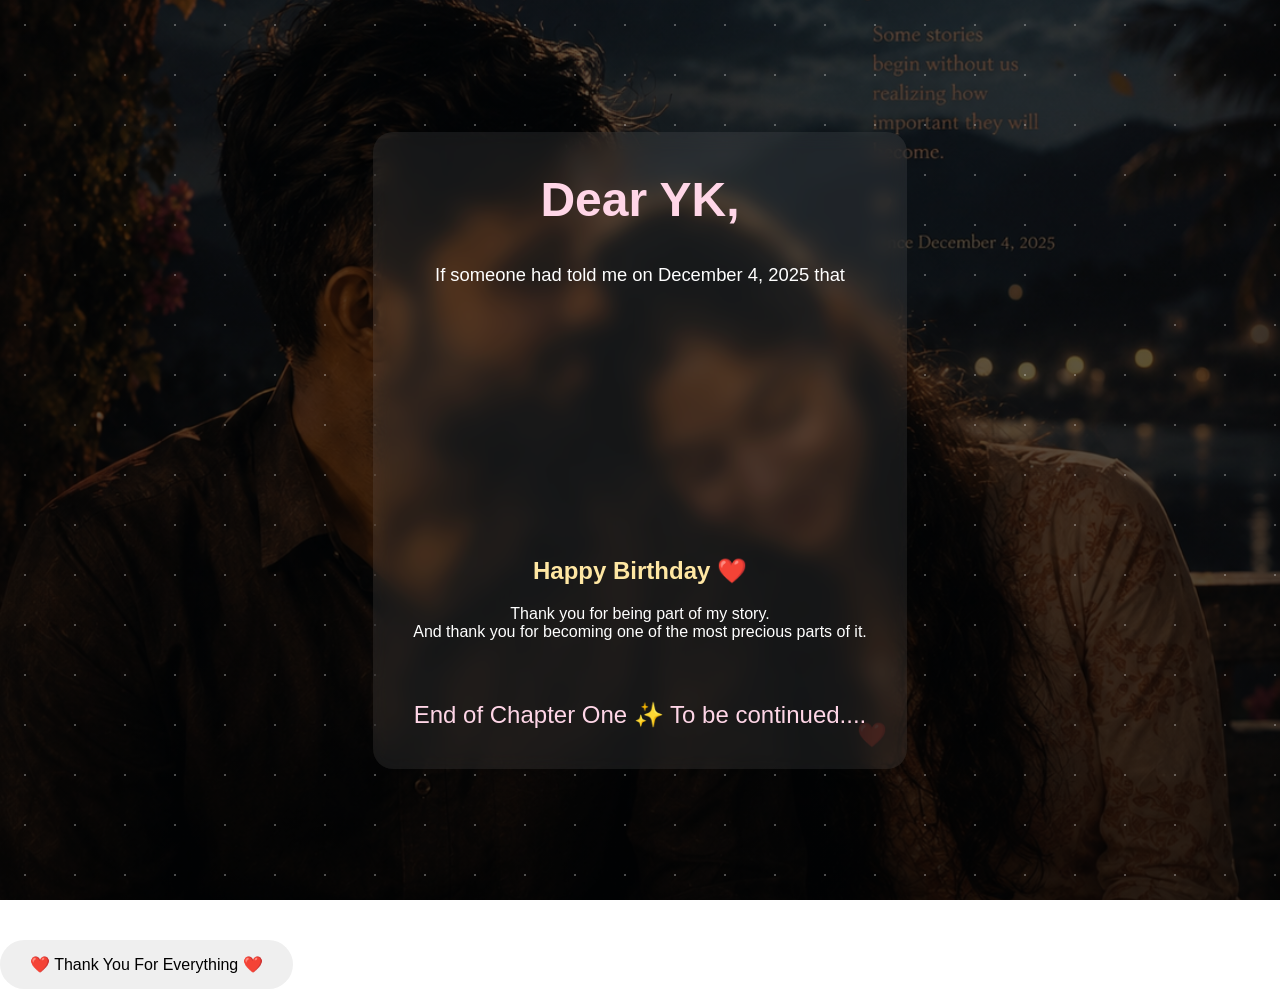
==== letter.html @ 9af02eb4 "Add files via upload" ====
<!DOCTYPE html>
<html lang="en">
<head>
<meta charset="UTF-8">
<meta name="viewport" content="width=device-width, initial-scale=1.0">

<title>For YK</title>

<link rel="stylesheet" href="css/style.css">
</head>

<body>

<div class="stars"></div>

<section class="letter-page">

    <div class="letter-overlay">

        <h1>Dear YK,</h1>

        <p id="typewriter"></p>

        <div class="birthday-section">

            <h2>Happy Birthday ❤️</h2>

            <p>
                Thank you for being part of my story.
            </p>

            <p>
                And thank you for becoming one of the most precious parts of it.
            </p>

        </div>

        <div class="ending">

            End of Chapter One ✨
            To be continued....
        </div>
        <a href="secret.html" class="secret-heart">❤️</a>

    </div>

</section>

<script src="js/script.js"></script>
<button class="final-btn">
    ❤️ Thank You For Everything ❤️
</button>

</body>
</html>
---- css/style.css ----
/* RESET */

*{
    margin:0;
    padding:0;
    box-sizing:border-box;
}

body{
    font-family:'Poppins',sans-serif;
    overflow-x:hidden;
}

/* HERO SECTION */

.hero{
    height:100vh;
    width:100%;
    background-image:url('../pics/walking.jpg');
    background-size:cover;
    background-position:center;
    position:relative;

    display:flex;
    justify-content:center;
    align-items:center;
    text-align:center;
}

/* DARK OVERLAY */

.overlay{
    position:absolute;
    top:0;
    left:0;
    width:100%;
    height:100%;

    background:rgba(0,0,0,0.55);
}

/* CONTENT */

.hero-content{
    position:relative;
    z-index:2;
    color:white;
    width:90%;
    max-width:800px;
}

.hero-content h1{
    font-family:'Playfair Display',serif;
    font-size:4rem;
    margin-bottom:20px;
    letter-spacing:2px;
}

.hero-content p{
    font-size:1.2rem;
    line-height:1.8;
}

.date{
    margin-top:20px;
    color:#ffd6e7;
}

.counter{
    margin-top:25px;
    font-size:1.3rem;
    font-weight:500;
    color:#ffe7a3;
}

/* BUTTON */

.btn{
    display:inline-block;
    margin-top:40px;

    text-decoration:none;
    color:white;

    border:2px solid white;
    padding:14px 30px;

    border-radius:50px;

    transition:0.4s;
}

.btn:hover{
    background:white;
    color:black;
    transform:translateY(-3px);
}

/* ANIMATIONS */

.fade-in{
    opacity:0;
    animation:fadeIn 2s ease forwards;
}

.delay{
    animation-delay:1s;
}

.delay2{
    animation-delay:2s;
}

.delay3{
    animation-delay:3s;
}

.delay4{
    animation-delay:4s;
}

@keyframes fadeIn{

    from{
        opacity:0;
        transform:translateY(20px);
    }

    to{
        opacity:1;
        transform:translateY(0);
    }
}

/* MOBILE */

@media(max-width:768px){

    .hero-content h1{
        font-size:2.8rem;
    }

    .hero-content p{
        font-size:1rem;
    }

    .counter{
        font-size:1.1rem;
    }

    .btn{
        padding:12px 24px;
    }

}




/* STORY PAGE */

.story-section{

    min-height:100vh;

    background:
    linear-gradient(
    rgba(5,10,25,0.9),
    rgba(10,15,35,0.95)
    );

    display:flex;
    justify-content:center;
    align-items:center;

    padding:50px 20px;
}

.story-container{

    max-width:800px;

    text-align:center;

    color:white;
}

.story-container h1{

    font-family:'Playfair Display',serif;

    font-size:4rem;

    margin-bottom:20px;

    color:#ffd6e7;
}

.line{

    width:120px;
    height:3px;

    background:white;

    margin:25px auto;
}

.story-container p{

    font-size:1.2rem;

    line-height:2;

    margin-bottom:10px;
}

.special-text{

    color:#f3f3f3;
}

.story-container .btn{

    margin-top:50px;
}





/* MEMORY PAGE */

.memory-page{

    min-height:100vh;

    background:#07101f;

    display:flex;

    justify-content:center;

    align-items:center;

    gap:60px;

    padding:50px;

    flex-wrap:wrap;
}

.memory-image img{

    width:350px;

    border-radius:20px;

    box-shadow:0 0 30px rgba(255,255,255,0.15);
}

.memory-text{

    max-width:600px;

    color:white;
}

.memory-text h1{

    font-family:'Playfair Display',serif;

    font-size:3rem;

    color:#ffd6e7;

    margin-bottom:20px;
}

.memory-text p{

    line-height:2;

    margin-bottom:15px;

    font-size:1.1rem;
}

@media(max-width:768px){

    .memory-image img{

        width:90%;
    }

    .memory-text h1{

        font-size:2rem;
    }

}





/* MOMENTS PAGE */

.moments-page{

    background:#091423;

    min-height:100vh;

    padding:80px 20px;

    color:white;
}

.section-title{

    text-align:center;

    font-size:3rem;

    font-family:'Playfair Display',serif;

    margin-bottom:70px;

    color:#ffd6e7;
}

.moment-card{

    display:flex;

    align-items:center;

    justify-content:center;

    gap:50px;

    margin-bottom:80px;

    flex-wrap:wrap;
}

.reverse{

    flex-direction:row-reverse;
}

.moment-card img{

    width:350px;

    border-radius:20px;

    box-shadow:0 0 25px rgba(255,255,255,0.15);
}

.moment-text{

    max-width:500px;
}

.moment-text h2{

    margin-bottom:20px;

    color:#ffe7a3;

    font-family:'Playfair Display',serif;
}

.moment-text p{

    line-height:2;

    margin-bottom:10px;
}

.next-btn{

    display:block;

    width:220px;

    margin:40px auto;
}

@media(max-width:768px){

    .section-title{

        font-size:2rem;
    }

    .moment-card img{

        width:90%;
    }
}





/* ANIME PAGE */

.anime-page{

    min-height:100vh;

    background:#08111f;

    display:flex;

    justify-content:center;

    align-items:center;

    padding:50px 20px;
}

.anime-overlay{

    text-align:center;

    color:white;

    max-width:800px;
}

.anime-overlay img{

    width:100%;

    max-width:500px;

    border-radius:20px;

    margin-bottom:30px;

    box-shadow:0 0 35px rgba(255,255,255,0.15);
}

.anime-overlay h1{

    font-family:'Playfair Display',serif;

    font-size:3rem;

    color:#ffd6e7;

    margin-bottom:20px;
}

.anime-overlay p{

    line-height:2;

    margin-bottom:15px;
}

.highlight{

    color:#ffe7a3;

    font-size:1.2rem;

    margin-top:20px;
}

@media(max-width:768px){

    .anime-overlay h1{

        font-size:2rem;
    }

}




/* FINAL PAGE */

.letter-page{

    min-height:100vh;

    background:
    linear-gradient(
    rgba(0,0,0,0.55),
    rgba(0,0,0,0.75)
    ),
    url('../pics/moonlight.png');

    background-size:cover;
    background-position:center;

    display:flex;
    justify-content:center;
    align-items:center;

    padding:40px;
}

.letter-overlay{

    max-width:900px;

    background:rgba(255,255,255,0.08);

    backdrop-filter:blur(10px);

    border-radius:20px;

    padding:40px;

    color:white;

    text-align:center;
}

.letter-overlay h1{

    font-size:3rem;

    margin-bottom:30px;

    color:#ffd6e7;
}

#typewriter{

    font-size:1.15rem;

    line-height:2;

    min-height:250px;
}

.birthday-section{

    margin-top:50px;
}

.birthday-section h2{

    color:#ffe7a3;

    margin-bottom:20px;
}

.ending{

    margin-top:60px;

    font-size:1.5rem;

    color:#ffd6e7;
}

.stars{
    position:fixed;
    top:0;
    left:0;

    width:100%;
    height:100%;

    background:
    radial-gradient(white 1px, transparent 1px);

    background-size:50px 50px;

    animation:starsMove 60s linear infinite;

    opacity:0.3;

    pointer-events:none;
}

@keyframes starsMove{

    from{
        transform:translateY(0);
    }

    to{
        transform:translateY(-300px);
    }
}



body{
    animation:fadePage 1s ease;
}

@keyframes fadePage{
    from{
        opacity:0;
    }
    to{
        opacity:1;
    }
}


.final-btn{
    margin-top:40px;
    padding:15px 30px;
    border:none;
    border-radius:50px;
    cursor:pointer;
    font-size:1rem;
}



/* PAGE TRANSITION */

body{
    animation: pageFadeIn 1.2s ease;
}

@keyframes pageFadeIn{

    from{
        opacity:0;
        transform:translateY(15px);
    }

    to{
        opacity:1;
        transform:translateY(0);
    }

}


.fade-out{

    opacity:0;

    transform:translateY(-15px);

    transition:all is ease;
}


.letter-overlay{

    animation:floatCard 5s ease-in-out infinite;
}

@keyframes floatCard{

    0%,100%{
        transform:translateY(0);
    }

    50%{
        transform:translateY(-10px);
    }
}


.secret-heart{

    position:fixed;

    bottom:20px;

    right:20px;

    text-decoration:none;

    font-size:1.5rem;

    opacity:0.15;

    transition:0.4s;
}

.secret-heart:hover{

    opacity:1;

    transform:scale(1.3);
}
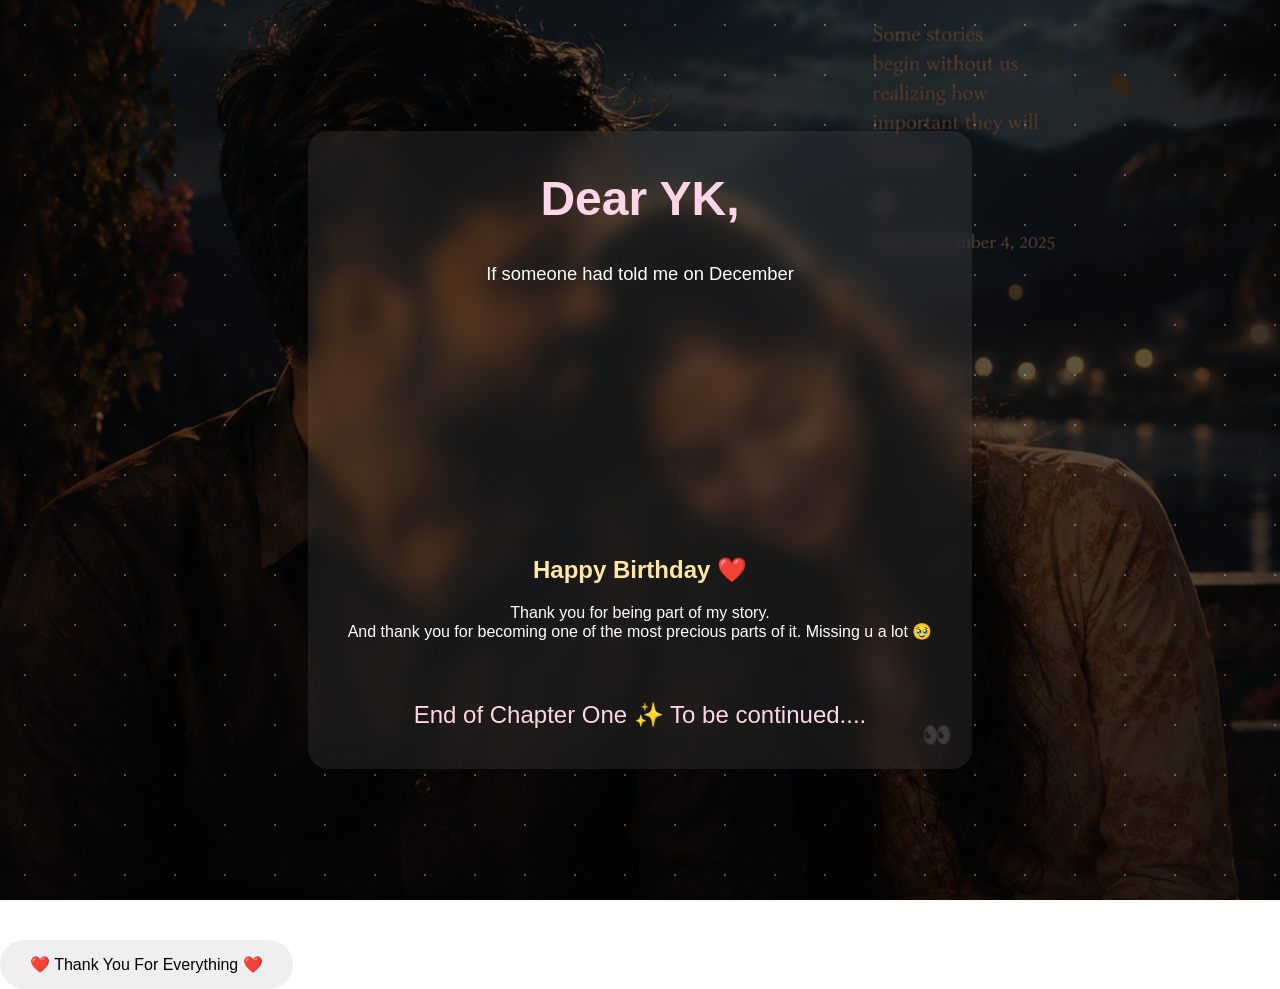
==== commit de148c2a: "Update letter.html" ====
--- a/letter.html
+++ b/letter.html
@@ -31,6 +31,7 @@
 
             <p>
                 And thank you for becoming one of the most precious parts of it.
+                Missing u a lot 🥹
             </p>
 
         </div>
@@ -40,7 +41,7 @@
             End of Chapter One ✨
             To be continued....
         </div>
-        <a href="secret.html" class="secret-heart">❤️</a>
+        <a href="secret.html" class="secret-heart">👀</a>
 
     </div>
 
@@ -52,4 +53,4 @@
 </button>
 
 </body>
-</html>+</html>
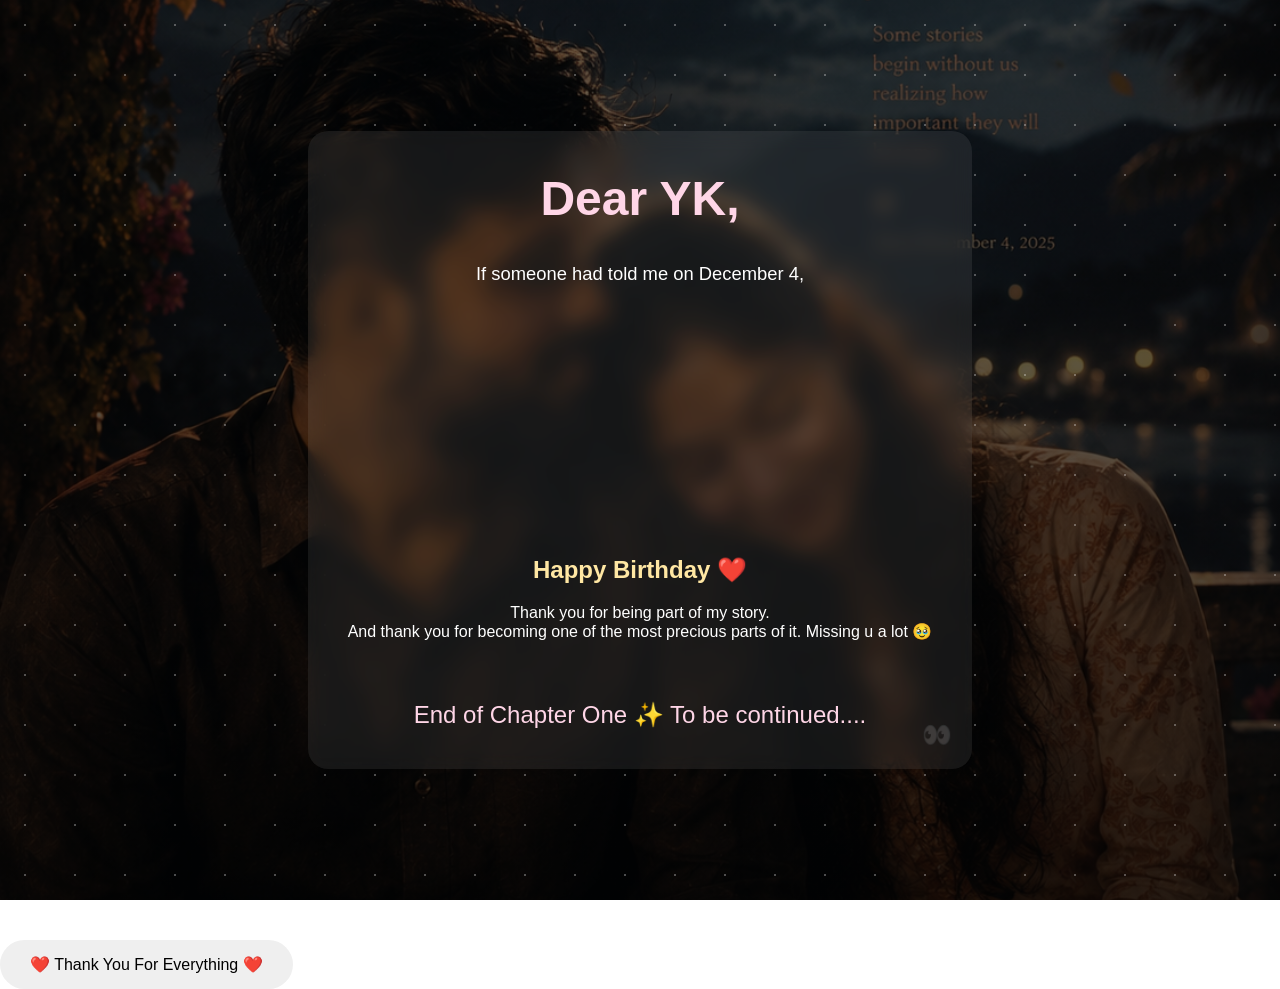
==== commit 805e6c1b: "Update letter.html" ====
--- a/letter.html
+++ b/letter.html
@@ -23,7 +23,7 @@
 
         <div class="birthday-section">
 
-            <h2>Happy Birthday ❤️</h2>
+            <h2>Happy  Birthday ❤️</h2>
 
             <p>
                 Thank you for being part of my story.
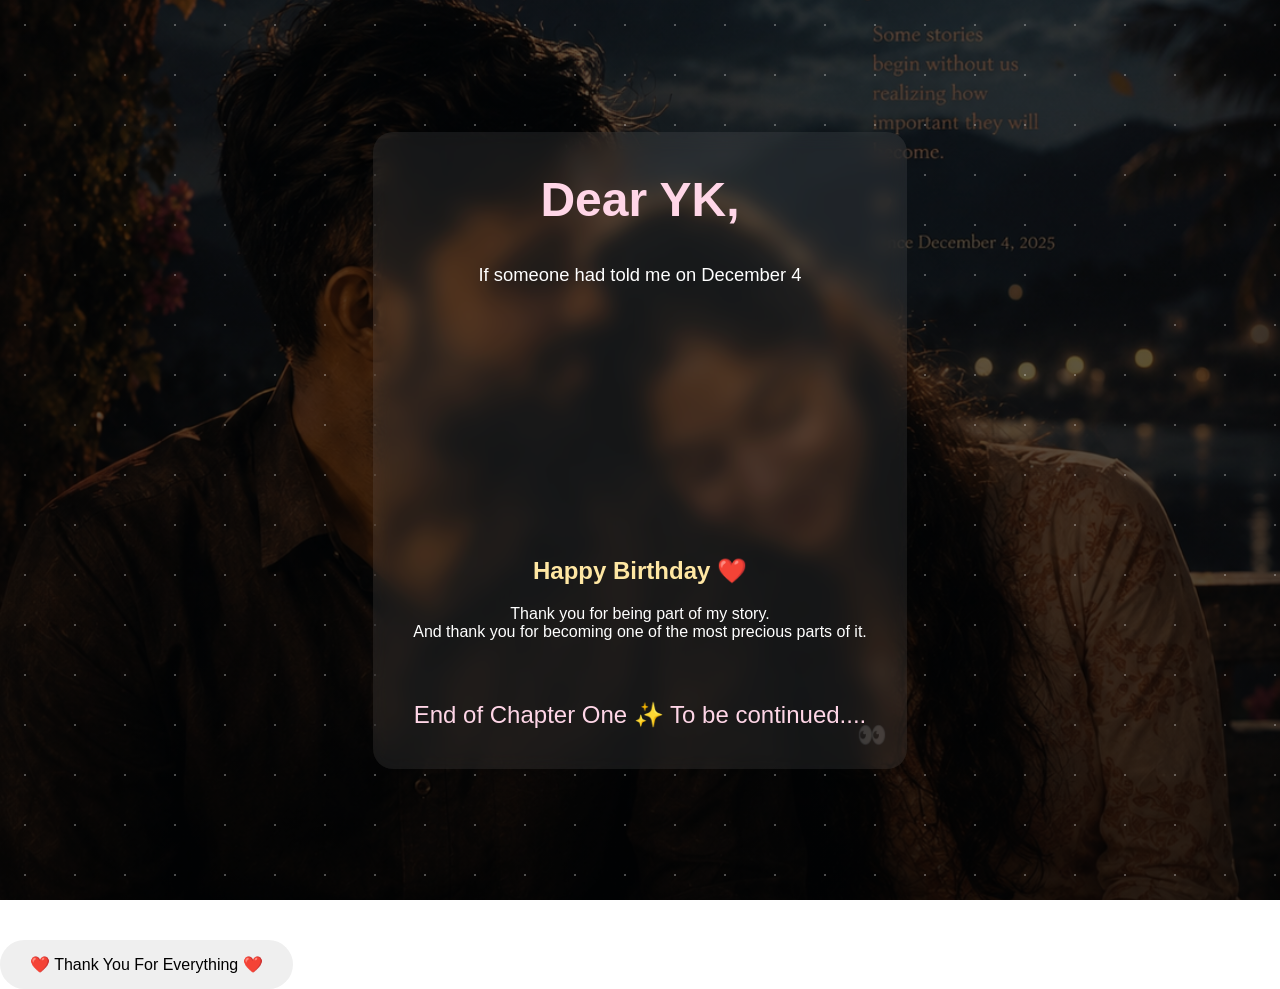
==== commit 3123df11: "Update letter.html" ====
--- a/letter.html
+++ b/letter.html
@@ -31,7 +31,7 @@
 
             <p>
                 And thank you for becoming one of the most precious parts of it.
-                Missing u a lot 🥹
+                
             </p>
 
         </div>
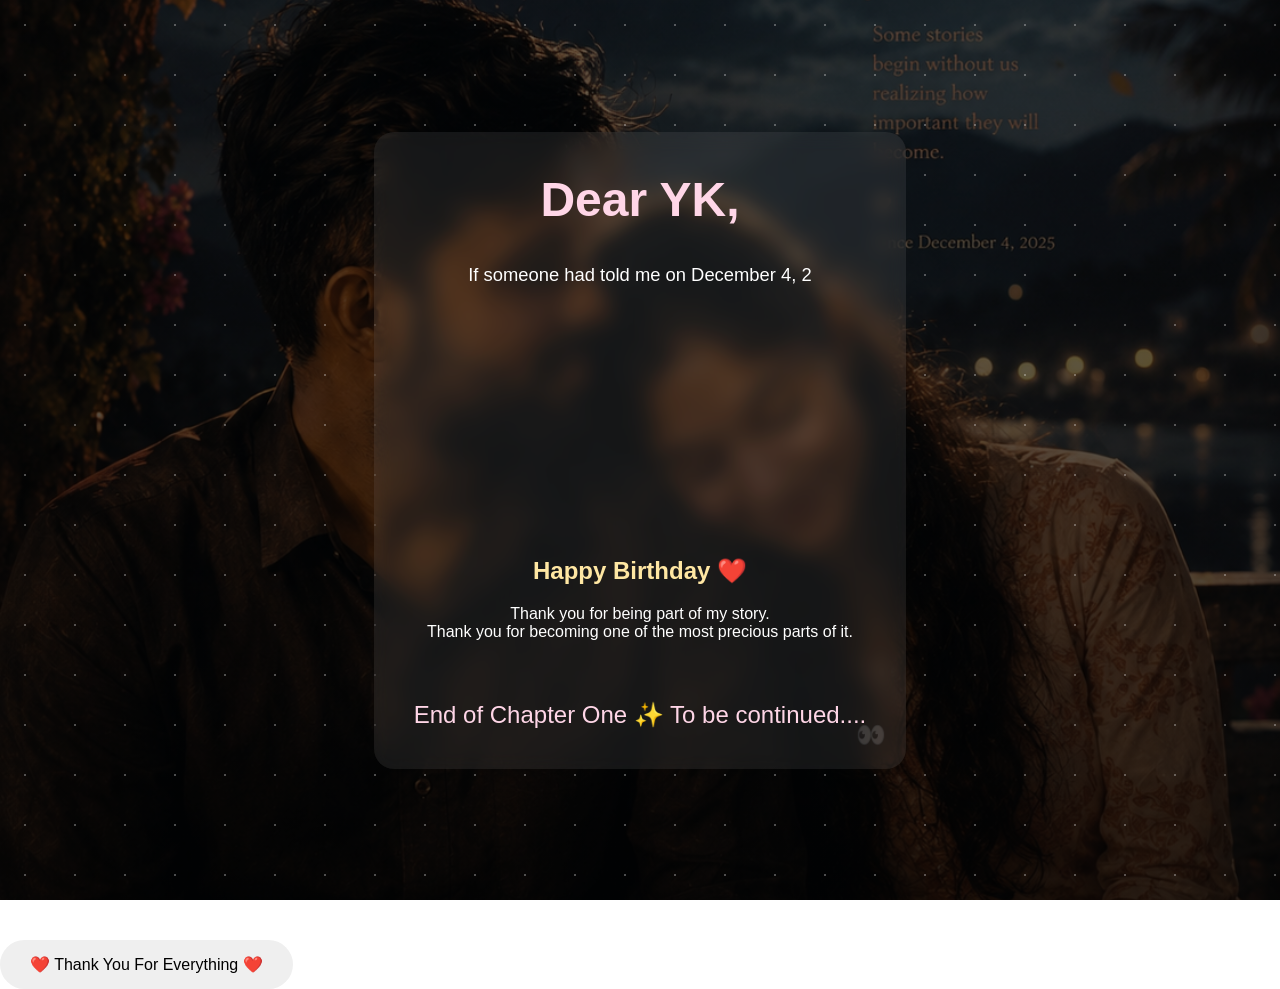
==== commit 4964225c: "Update letter.html" ====
--- a/letter.html
+++ b/letter.html
@@ -30,7 +30,7 @@
             </p>
 
             <p>
-                And thank you for becoming one of the most precious parts of it.
+                Thank you for becoming one of the most precious parts of it.
                 
             </p>
 
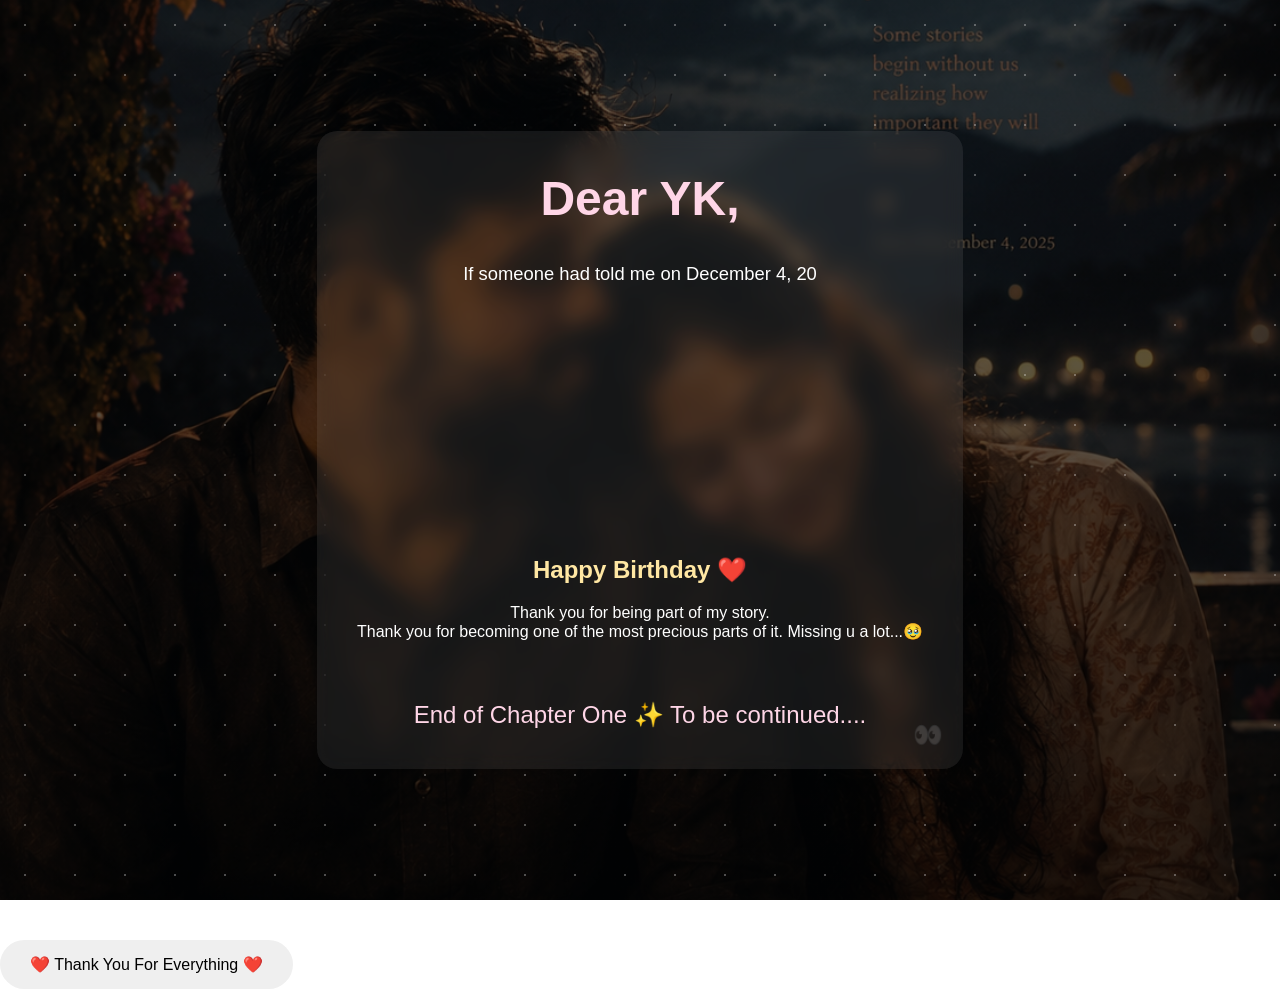
==== commit 485e415a: "Update letter.html" ====
--- a/letter.html
+++ b/letter.html
@@ -31,7 +31,7 @@
 
             <p>
                 Thank you for becoming one of the most precious parts of it.
-                
+                Missing u a lot...🥹
             </p>
 
         </div>
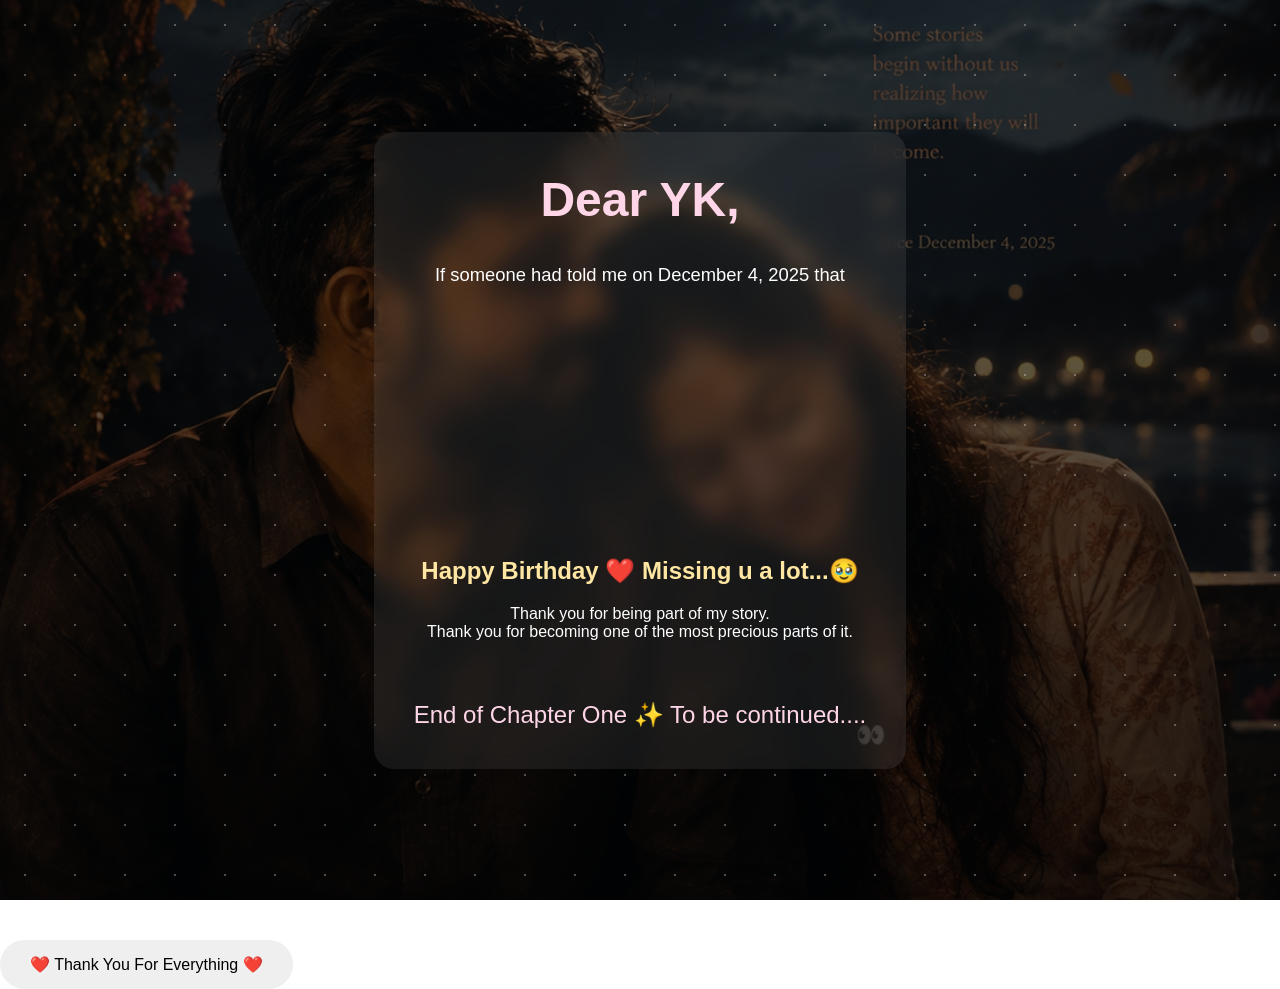
==== commit e2cc1bae: "Update letter.html" ====
--- a/letter.html
+++ b/letter.html
@@ -23,7 +23,7 @@
 
         <div class="birthday-section">
 
-            <h2>Happy  Birthday ❤️</h2>
+            <h2>Happy  Birthday ❤️ Missing u a lot...🥹</h2>
 
             <p>
                 Thank you for being part of my story.
@@ -31,7 +31,7 @@
 
             <p>
                 Thank you for becoming one of the most precious parts of it.
-                Missing u a lot...🥹
+                
             </p>
 
         </div>
